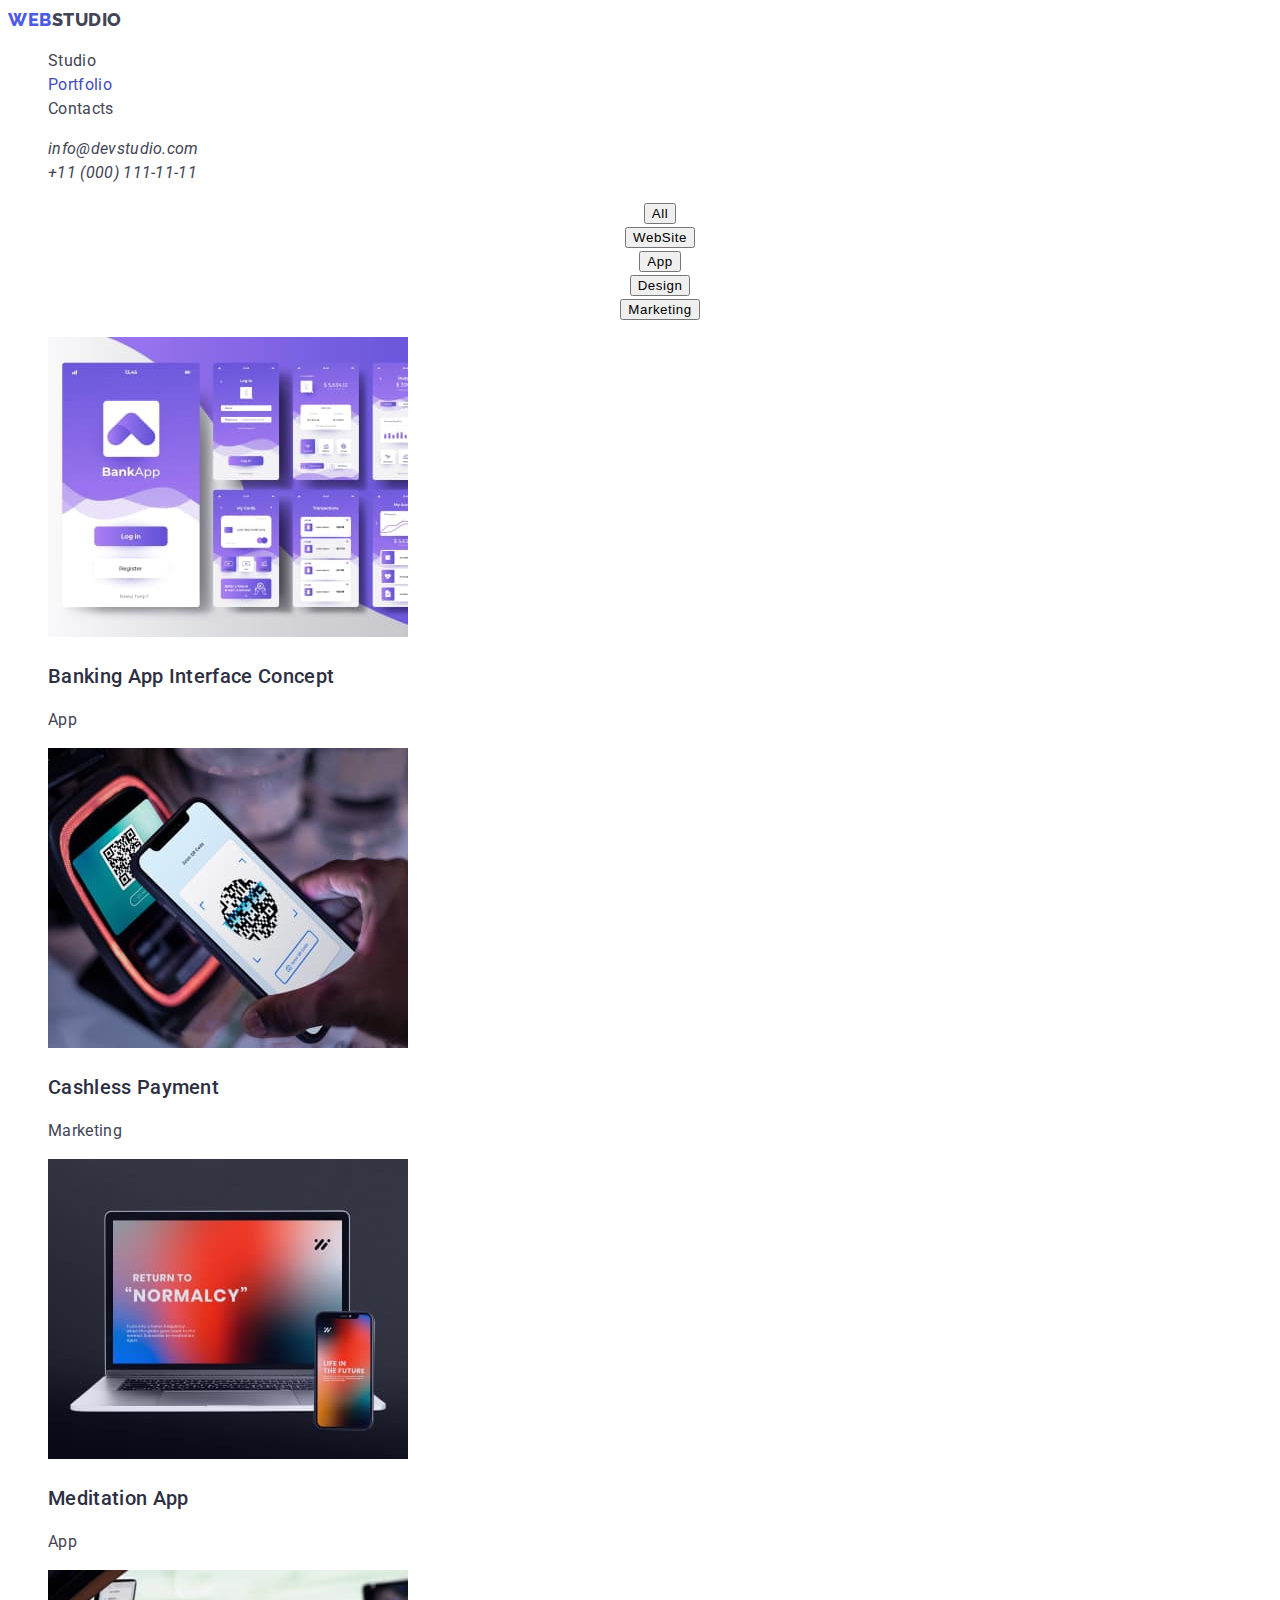
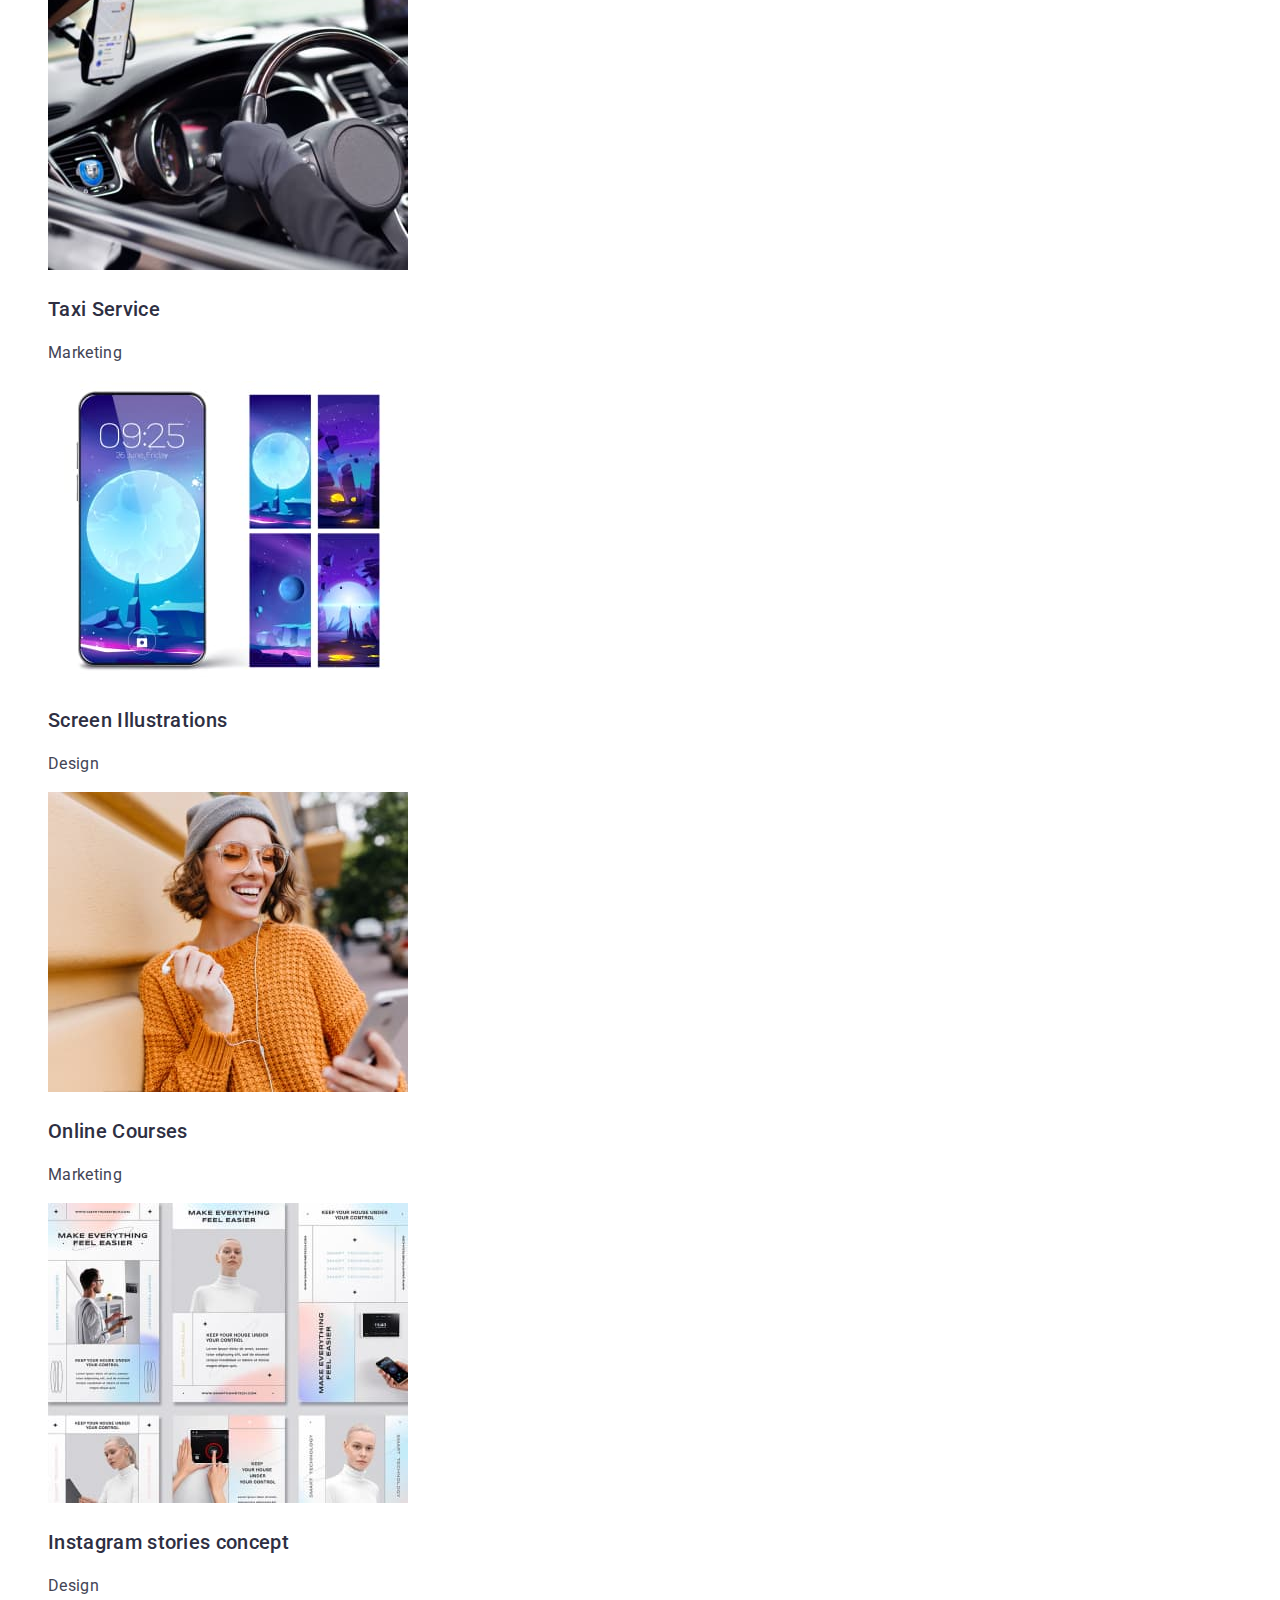
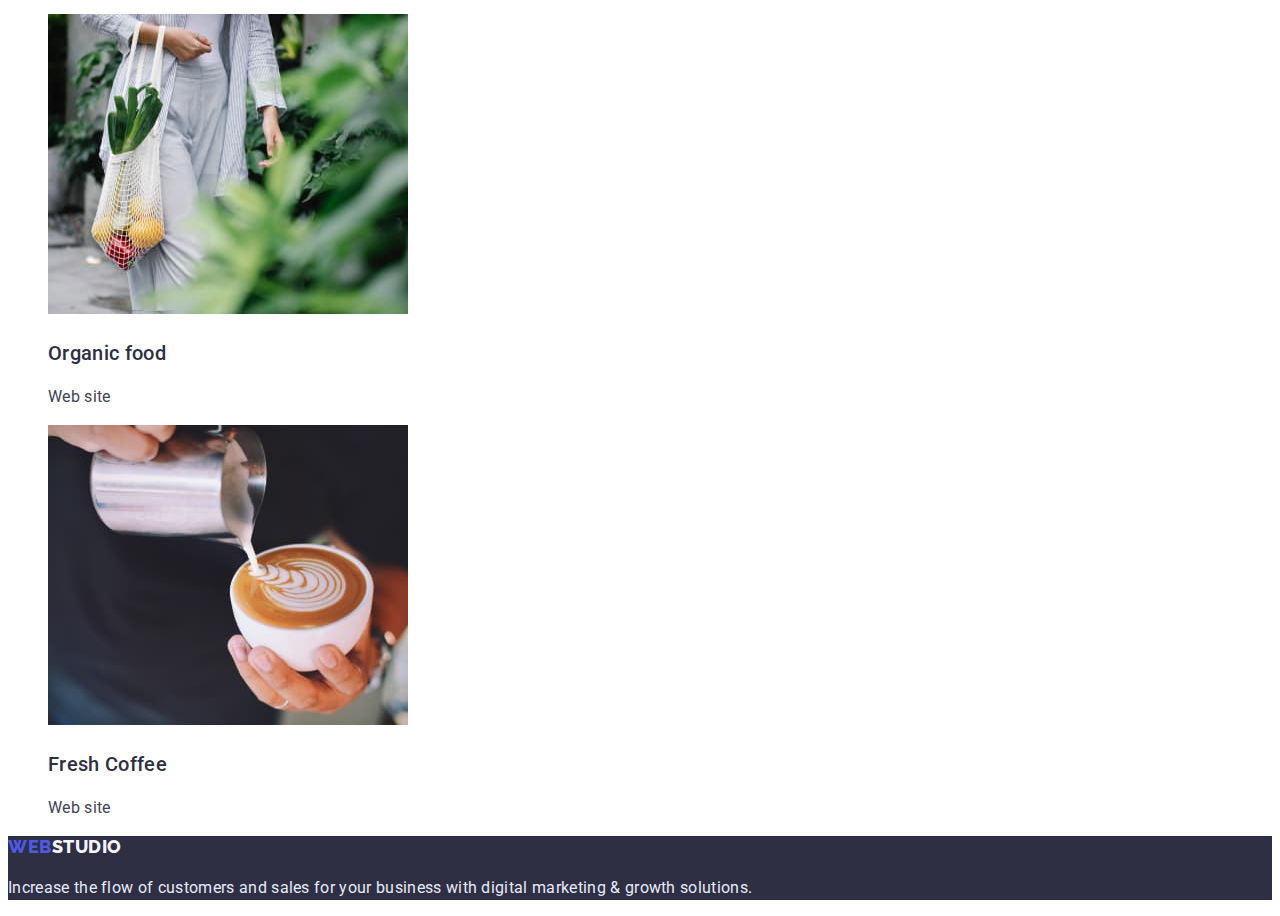
==== portfolio.html @ 270025c1 "portfolio created, css and fonts styled" ====
<!DOCTYPE html>
<html lang="en">
  <head>
    <meta charset="UTF-8" />
    <meta http-equiv="X-UA-Compatible" content="IE=edge" />
    <meta name="viewport" content="width=device-width, initial-scale=1.0" />
    <title>Portfolio</title>
    <link rel="stylesheet" href="./css/styles.css" />
    <link
      href="https://fonts.googleapis.com/css2?family=Raleway:wght@800&family=Roboto:wght@400;500;700;900&display=swap"
      rel="stylesheet"
    />
  </head>

  <body>
    <!-- Header section -->
    <header class="menu-header">
      <nav class="nav">
        <a class="logo" href="./index.html">
          <span class="logo-accent">Web</span>Studio</a
        >
        <ul class="site-nav">
          <li>
            <a href="./index.html" class="link">Studio</a>
          </li>
          <li>
            <a href="./portfolio.html" class="link current">Portfolio</a>
          </li>
          <li>
            <a href="" class="link">Contacts</a>
          </li>
        </ul>
      </nav>
      <address class="site-nav">
        <ul>
          <li>
            <a href="mailto:info@devstudio.com" class="link"
              >info@devstudio.com</a
            >
          </li>
          <li>
            <a href="tel:+110001111111" class="link">+11 (000) 111-11-11</a>
          </li>
        </ul>
      </address>
    </header>
    <!-- Main content of the site -->
    <main>
      <!-- Filter projects section -->
      <section>
        <h1 class="hidden">List of our projects</h1>
        <ul class="btn-list">
          <li><button class="button">All</button></li>
          <li><button class="button">WebSite</button></li>
          <li><button class="button">App</button></li>
          <li><button class="button">Design</button></li>
          <li><button class="button">Marketing</button></li>
        </ul>
      </section>
      <!-- Projects section -->
      <section>
        <h2 class="hidden">Examples of our projects</h2>
        <ul>
          <li class="projects-list">
            <a href=""
              ><img
                src="./images/banking-img.jpg"
                alt="banking app interface"
                width="360"
                height="300"
              />
              <h3 class="projects-header">Banking App Interface Concept</h3>
              <p class="projects-text">App</p>
            </a>
          </li>
          <li class="projects-list">
            <a href=""
              ><img
                src="./images/cashless-img.jpg"
                alt="cashless payment"
                width="360"
                height="300"
              />
              <h3 class="projects-header">Cashless Payment</h3>
              <p class="projects-text">Marketing</p>
            </a>
          </li>
          <li class="projects-list">
            <a href=""
              ><img
                src="./images/meditation-img.jpg"
                alt="meditation app"
                width="360"
                height="300"
              />
              <h3 class="projects-header">Meditation App</h3>
              <p class="projects-text">App</p>
            </a>
          </li>
          <li class="projects-list">
            <a href=""
              ><img
                src="./images/taxi-img.jpg"
                alt="taxi service"
                width="360"
                height="300"
              />
              <h3 class="projects-header">Taxi Service</h3>
              <p class="projects-text">Marketing</p>
            </a>
          </li>
          <li class="projects-list">
            <a href=""
              ><img
                src="./images/screen-img.jpg"
                alt="screen illustrations"
                width="360"
                height="300"
              />
              <h3 class="projects-header">Screen Illustrations</h3>
              <p class="projects-text">Design</p>
            </a>
          </li>
          <li class="projects-list">
            <a href=""
              ><img
                src="./images/online-img.jpg"
                alt="online courses"
                width="360"
                height="300"
              />
              <h3 class="projects-header">Online Courses</h3>
              <p class="projects-text">Marketing</p>
            </a>
          </li>
          <li class="projects-list">
            <a href=""
              ><img
                src="./images/instagram-img.jpg"
                alt="instagram stories"
                width="360"
                height="300"
              />
              <h3 class="projects-header">Instagram stories concept</h3>
              <p class="projects-text">Design</p>
            </a>
          </li>
          <li class="projects-list">
            <a href=""
              ><img
                src="./images/organic-img.jpg"
                alt="organic food"
                width="360"
                height="300"
              />
              <h3 class="projects-header">Organic food</h3>
              <p class="projects-text">Web site</p>
            </a>
          </li>
          <li class="projects-list">
            <a href=""
              ><img
                src="./images/fresh-img.jpg"
                alt="fresh coffee"
                width="360"
                height="300"
              />
              <h3 class="projects-header">Fresh Coffee</h3>
              <p class="projects-text">Web site</p>
            </a>
          </li>
        </ul>
      </section>
    </main>
    <!-- Footer area -->
    <footer class="footer">
      <a class="footer-logo" href="./index.html">
        <span class="logo-accent">Web</span>Studio</a
      >
      <p class="footer-text">
        Increase the flow of customers and sales for your business with digital
        marketing & growth solutions.
      </p>
    </footer>
  </body>
</html>
---- css/styles.css ----
/* main background color #FFFFFF; */
/* secondary background color #4D5AE5; */
/* main body text color #434455; */
/* secondary text color #2E2F42; */
/* accent #404BBF; */
/* team background color #F5F4FD; */
/* footer logo text color #F4F4FD; */
/* footer text color #E7E9FC; */
:root {
    --primary-bg-color: #FFFFFF;
    --secondary-bg-color: #4D5AE5;
    --color-main-text: #434455;
    --color-secondary-text: #2E2F42;
    --accent: #404BBF;
    --color-bg-team: #F5F4FD;
    --color-footer-logo: #F4F4FD;
    --color-footer-text: #E7E9FC;
}

/* General formatting */
body {
    background-color: var(--primary-bg-color);
    color: var(--color-main-text);
    font-family: 'Roboto', sans-serif;
    font-style: normal;
    font-weight: 400;
    font-size: 16px;
    line-height: 24px;
    letter-spacing: 0.02em;
}

ul {
    list-style: none;
}

a {
    text-decoration: none;
}

/* Logo */
.logo {
    color: var(--color-main-text);
    font-family: 'Raleway';
    font-style: normal;
    font-weight: 800;
    font-size: 18px;
    line-height: 24px;
    letter-spacing: 0.03em;
    text-transform: uppercase;
}

.logo-accent {
    color: var(--secondary-bg-color);
}

/* Nav */
.link {
    color: var(--color-main-text);
}

.link:hover,
.link:focus {
    color: var(--accent);
}

.site-nav .link.current {
    color: var(--accent);
}

/* Section hero */
.hero {
    background: var(--color-secondary-text);
    color: var(--primary-bg-color);
}

.hero-header {
    font-weight: 700;
    font-size: 56px;
    line-height: 60px;
    text-align: center;
    letter-spacing: 0.02em;
}

.btn {
    background-color: var(--secondary-bg-color);
    color: var(--primary-bg-color);
    font-weight: 500;
    letter-spacing: 0.04em;
    text-align: center;
}

.btn:hover,
.btn:focus {
    background-color: var(--accent);
    cursor: pointer;
}

/* Our advantages section style */

.advantages-hidden {
    display: none;
}

.subtitle-advantages {
    font-weight: 500;
    font-size: 20px;
    color: var(--color-secondary-text);
}

/* Section what are we doing */
.gallery-title {
    font-weight: 700;
    font-size: 36px;
    line-height: 40px;
    color: var(--color-secondary-text);
    text-align: center;
    text-transform: capitalize;
}

/* Section our team  */
.team {
    background-color: var(--color-bg-team);
}

.title-team {
    font-weight: 700;
    font-size: 36px;
    line-height: 40px;
    text-align: center;
    text-transform: capitalize;
    color: var(--color-secondary-text);
}

.subtitle-team {
    font-weight: 500;
    font-size: 20px;
    text-align: center;
    color: var(--color-secondary-text);
}

.team p {
    text-align: center;
}

/* Footer */
.footer {
    background-color: var(--color-secondary-text);
}

.footer-logo {
    color: var(--color-footer-logo);
    font-family: 'Raleway';
    font-style: normal;
    font-weight: 800;
    font-size: 18px;
    line-height: 21px;
    align-items: center;
    letter-spacing: 0.03em;
    text-transform: uppercase;
}

.footer-text {
    color: var(--color-footer-text);
}


/* Portfolio.html */

/* Button filters */

.hidden {
    display: none;
}

.btn-list {
    text-align: center;
}

.button {
    font-weight: 500;
    text-align: center;
    align-items: center;
    text-align: center;
    letter-spacing: 0.04em;
    cursor: pointer;
}

.button:hover,
.button:focus {
    background-color: var(--accent);
    color: var(--primary-bg-color);
}

/* Project section */

.projects-list:hover,
.projects-list:focus {
    background-color: var(--secondary-bg-color);
}

.projects-header {
    font-weight: 500;
    font-size: 20px;
    color: var(--color-secondary-text);
}

.projects-text {
    color: var(--color-main-text);
}
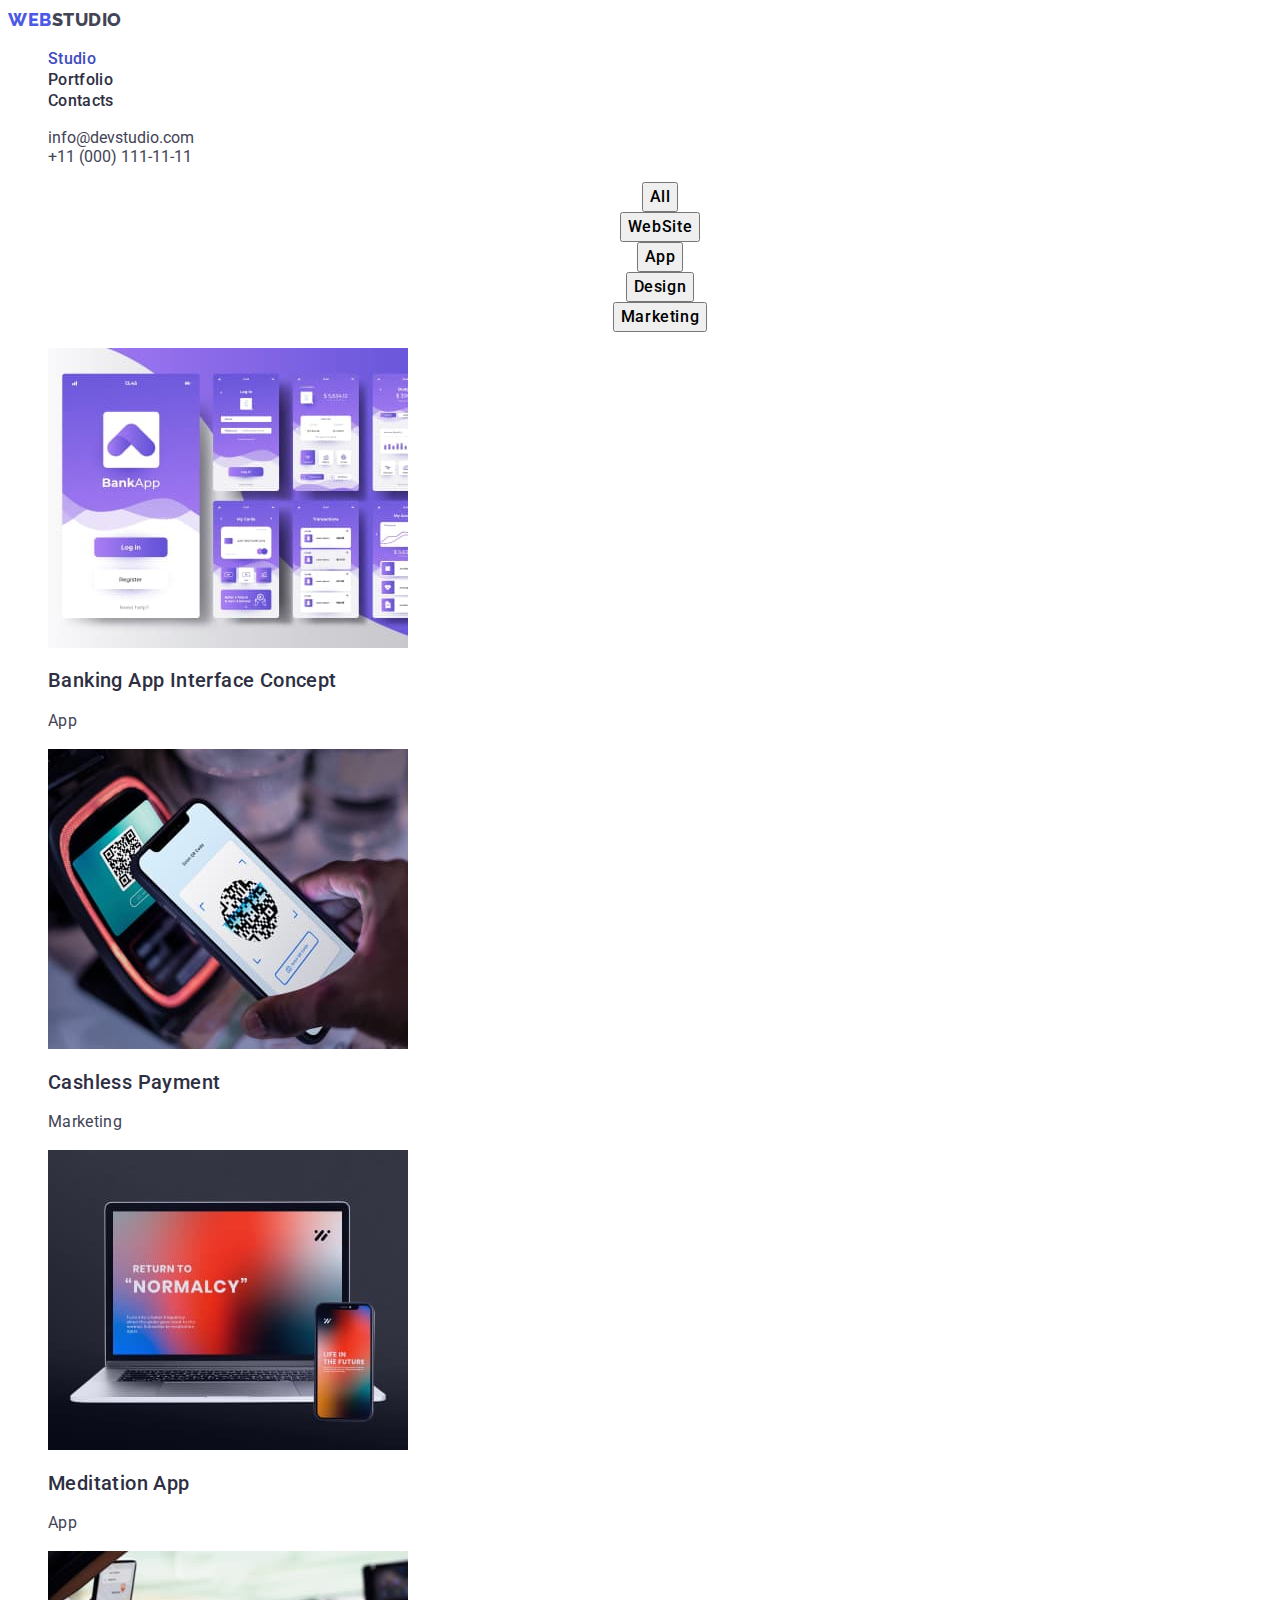
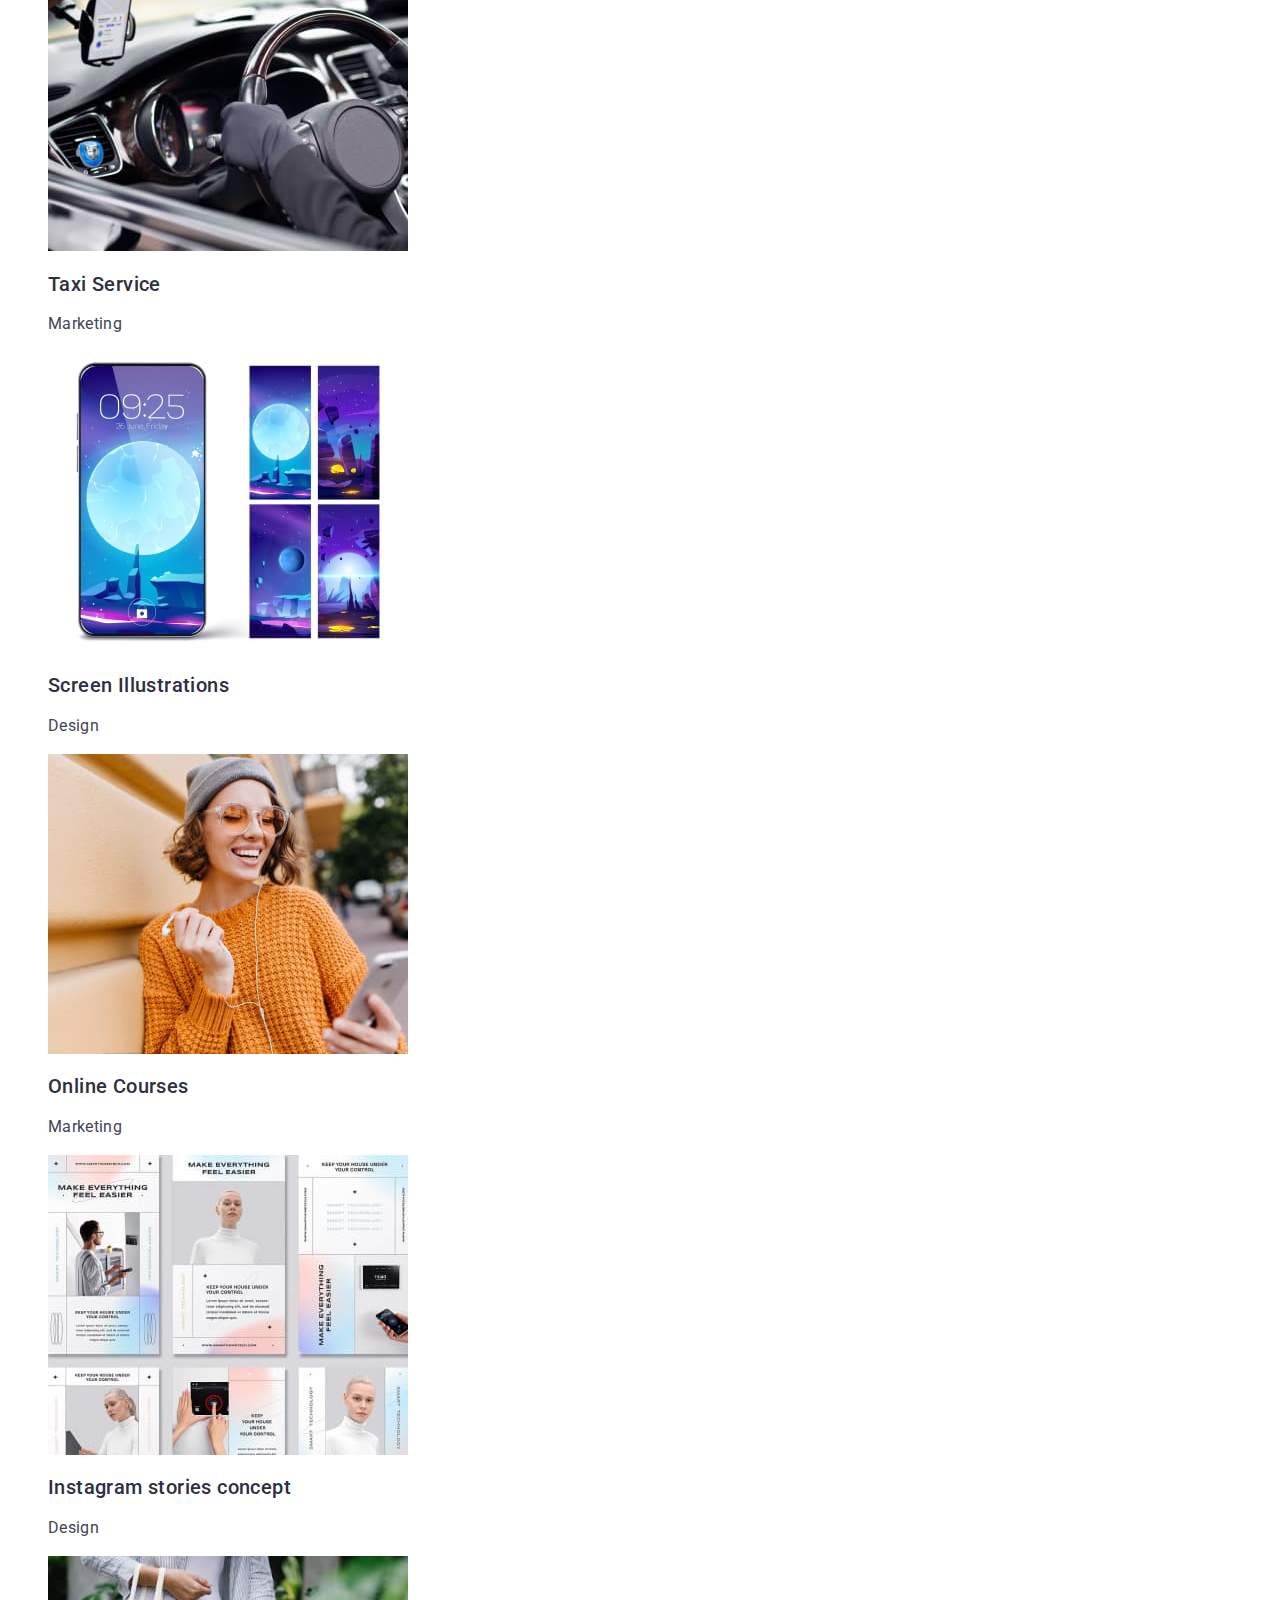
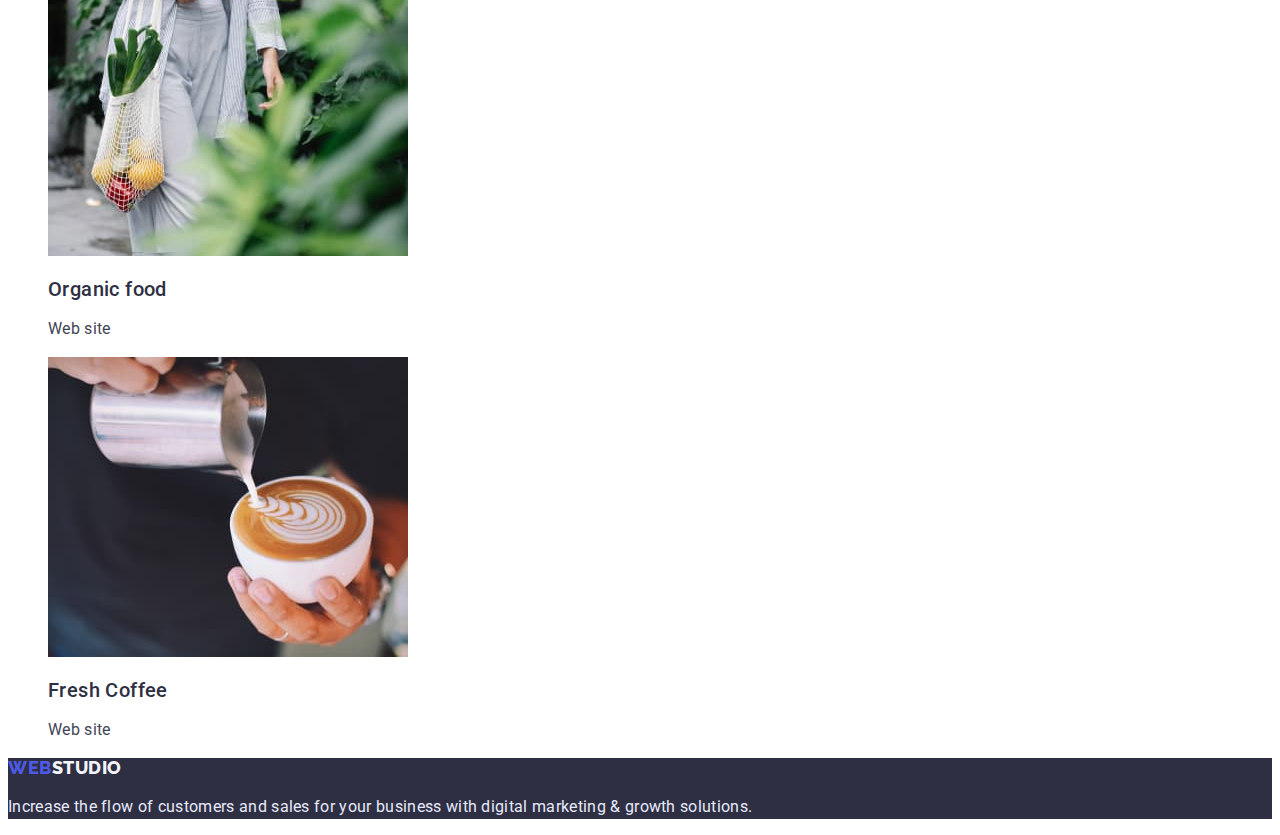
==== commit 9feb1b8d: "fixed errors" ====
--- a/portfolio.html
+++ b/portfolio.html
@@ -5,11 +5,11 @@
     <meta http-equiv="X-UA-Compatible" content="IE=edge" />
     <meta name="viewport" content="width=device-width, initial-scale=1.0" />
     <title>Portfolio</title>
-    <link rel="stylesheet" href="./css/styles.css" />
     <link
       href="https://fonts.googleapis.com/css2?family=Raleway:wght@800&family=Roboto:wght@400;500;700;900&display=swap"
       rel="stylesheet"
     />
+    <link rel="stylesheet" href="./css/styles.css" />
   </head>
 
   <body>
@@ -21,34 +21,35 @@
         >
         <ul class="site-nav">
           <li>
-            <a href="./index.html" class="link">Studio</a>
+            <a href="./index.html" class="nav-link current">Studio</a>
           </li>
           <li>
-            <a href="./portfolio.html" class="link current">Portfolio</a>
+            <a href="./portfolio.html" class="nav-link">Portfolio</a>
           </li>
           <li>
-            <a href="" class="link">Contacts</a>
+            <a href="" class="nav-link">Contacts</a>
           </li>
         </ul>
       </nav>
-      <address class="site-nav">
+      <address class="address">
         <ul>
           <li>
-            <a href="mailto:info@devstudio.com" class="link"
+            <a href="mailto:info@devstudio.com" class="address-link"
               >info@devstudio.com</a
             >
           </li>
           <li>
-            <a href="tel:+110001111111" class="link">+11 (000) 111-11-11</a>
+            <a href="tel:+110001111111" class="address-link"
+              >+11 (000) 111-11-11</a
+            >
           </li>
         </ul>
       </address>
     </header>
     <!-- Main content of the site -->
     <main>
-      <!-- Filter projects section -->
       <section>
-        <h1 class="hidden">List of our projects</h1>
+        <h1 class="visually-hidden">List of our projects</h1>
         <ul class="btn-list">
           <li><button class="button">All</button></li>
           <li><button class="button">WebSite</button></li>
@@ -56,12 +57,8 @@
           <li><button class="button">Design</button></li>
           <li><button class="button">Marketing</button></li>
         </ul>
-      </section>
-      <!-- Projects section -->
-      <section>
-        <h2 class="hidden">Examples of our projects</h2>
         <ul>
-          <li class="projects-list">
+          <li>
             <a href=""
               ><img
                 src="./images/banking-img.jpg"
@@ -69,11 +66,11 @@
                 width="360"
                 height="300"
               />
-              <h3 class="projects-header">Banking App Interface Concept</h3>
+              <h2 class="projects-header">Banking App Interface Concept</h2>
               <p class="projects-text">App</p>
             </a>
           </li>
-          <li class="projects-list">
+          <li>
             <a href=""
               ><img
                 src="./images/cashless-img.jpg"
@@ -81,11 +78,11 @@
                 width="360"
                 height="300"
               />
-              <h3 class="projects-header">Cashless Payment</h3>
+              <h2 class="projects-header">Cashless Payment</h2>
               <p class="projects-text">Marketing</p>
             </a>
           </li>
-          <li class="projects-list">
+          <li>
             <a href=""
               ><img
                 src="./images/meditation-img.jpg"
@@ -93,11 +90,11 @@
                 width="360"
                 height="300"
               />
-              <h3 class="projects-header">Meditation App</h3>
+              <h2 class="projects-header">Meditation App</h2>
               <p class="projects-text">App</p>
             </a>
           </li>
-          <li class="projects-list">
+          <li>
             <a href=""
               ><img
                 src="./images/taxi-img.jpg"
@@ -105,11 +102,11 @@
                 width="360"
                 height="300"
               />
-              <h3 class="projects-header">Taxi Service</h3>
+              <h2 class="projects-header">Taxi Service</h2>
               <p class="projects-text">Marketing</p>
             </a>
           </li>
-          <li class="projects-list">
+          <li>
             <a href=""
               ><img
                 src="./images/screen-img.jpg"
@@ -117,7 +114,7 @@
                 width="360"
                 height="300"
               />
-              <h3 class="projects-header">Screen Illustrations</h3>
+              <h2 class="projects-header">Screen Illustrations</h2>
               <p class="projects-text">Design</p>
             </a>
           </li>
@@ -129,11 +126,11 @@
                 width="360"
                 height="300"
               />
-              <h3 class="projects-header">Online Courses</h3>
+              <h2 class="projects-header">Online Courses</h2>
               <p class="projects-text">Marketing</p>
             </a>
           </li>
-          <li class="projects-list">
+          <li>
             <a href=""
               ><img
                 src="./images/instagram-img.jpg"
@@ -141,11 +138,11 @@
                 width="360"
                 height="300"
               />
-              <h3 class="projects-header">Instagram stories concept</h3>
+              <h2 class="projects-header">Instagram stories concept</h2>
               <p class="projects-text">Design</p>
             </a>
           </li>
-          <li class="projects-list">
+          <li>
             <a href=""
               ><img
                 src="./images/organic-img.jpg"
@@ -153,11 +150,11 @@
                 width="360"
                 height="300"
               />
-              <h3 class="projects-header">Organic food</h3>
+              <h2 class="projects-header">Organic food</h2>
               <p class="projects-text">Web site</p>
             </a>
           </li>
-          <li class="projects-list">
+          <li>
             <a href=""
               ><img
                 src="./images/fresh-img.jpg"
@@ -165,7 +162,7 @@
                 width="360"
                 height="300"
               />
-              <h3 class="projects-header">Fresh Coffee</h3>
+              <h2 class="projects-header">Fresh Coffee</h2>
               <p class="projects-text">Web site</p>
             </a>
           </li>
--- a/css/styles.css
+++ b/css/styles.css
@@ -7,203 +7,231 @@
 /* footer logo text color #F4F4FD; */
 /* footer text color #E7E9FC; */
 :root {
-    --primary-bg-color: #FFFFFF;
-    --secondary-bg-color: #4D5AE5;
-    --color-main-text: #434455;
-    --color-secondary-text: #2E2F42;
-    --accent: #404BBF;
-    --color-bg-team: #F5F4FD;
-    --color-footer-logo: #F4F4FD;
-    --color-footer-text: #E7E9FC;
+  --primary-bg-color: #ffffff;
+  --secondary-bg-color: #4d5ae5;
+  --color-main-text: #434455;
+  --color-secondary-text: #2e2f42;
+  --accent: #404bbf;
+  --color-bg-team: #f5f4fd;
+  --color-footer-logo: #f4f4fd;
+  --color-footer-text: #e7e9fc;
 }
 
 /* General formatting */
 body {
-    background-color: var(--primary-bg-color);
-    color: var(--color-main-text);
-    font-family: 'Roboto', sans-serif;
-    font-style: normal;
-    font-weight: 400;
-    font-size: 16px;
-    line-height: 24px;
-    letter-spacing: 0.02em;
+  background-color: var(--primary-bg-color);
+  color: var(--color-main-text);
+  font-family: "Roboto", sans-serif;
+  font-style: normal;
+  font-size: 16px;
 }
 
 ul {
-    list-style: none;
+  list-style: none;
 }
 
 a {
-    text-decoration: none;
+  text-decoration: none;
 }
 
 /* Logo */
 .logo {
-    color: var(--color-main-text);
-    font-family: 'Raleway';
-    font-style: normal;
-    font-weight: 800;
-    font-size: 18px;
-    line-height: 24px;
-    letter-spacing: 0.03em;
-    text-transform: uppercase;
+  color: var(--color-main-text);
+  font-family: "Raleway", sans-serif;
+  font-weight: 800;
+  font-size: 18px;
+  line-height: 1.33;
+  letter-spacing: 0.03em;
+  text-transform: uppercase;
 }
 
 .logo-accent {
-    color: var(--secondary-bg-color);
+  color: var(--secondary-bg-color);
 }
 
 /* Nav */
-.link {
-    color: var(--color-main-text);
-}
-
-.link:hover,
-.link:focus {
-    color: var(--accent);
-}
-
-.site-nav .link.current {
-    color: var(--accent);
+.nav-link {
+  font-weight: 500;
+  color: var(--color-secondary-text);
+  line-height: 1.33;
+  letter-spacing: 0.02em;
+}
+
+.nav-link:hover,
+.nav-link:focus {
+  color: var(--accent);
+}
+
+.nav-link.current {
+  color: var(--accent);
+}
+
+.address-link {
+  font-style: normal;
+  color: var(--color-main-text);
 }
 
 /* Section hero */
 .hero {
-    background: var(--color-secondary-text);
-    color: var(--primary-bg-color);
+  background: var(--color-secondary-text);
+  color: var(--primary-bg-color);
 }
 
 .hero-header {
-    font-weight: 700;
-    font-size: 56px;
-    line-height: 60px;
-    text-align: center;
-    letter-spacing: 0.02em;
+  font-weight: 700;
+  font-size: 56px;
+  line-height: 1.07;
+  text-align: center;
+  letter-spacing: 0.02em;
 }
 
 .btn {
-    background-color: var(--secondary-bg-color);
-    color: var(--primary-bg-color);
-    font-weight: 500;
-    letter-spacing: 0.04em;
-    text-align: center;
+  background-color: var(--secondary-bg-color);
+  color: var(--primary-bg-color);
+  font-family: "Roboto", sans-serif;
+  font-weight: 500;
+  line-height: 1.33;
+  letter-spacing: 0.04em;
+  text-align: center;
 }
 
 .btn:hover,
 .btn:focus {
-    background-color: var(--accent);
-    cursor: pointer;
+  background-color: var(--accent);
+  cursor: pointer;
 }
 
 /* Our advantages section style */
 
-.advantages-hidden {
-    display: none;
+.visually-hidden {
+  position: absolute;
+  white-space: nowrap;
+  width: 1px;
+  height: 1px;
+  overflow: hidden;
+  border: 0;
+  padding: 0;
+  clip: rect(0 0 0 0);
+  clip-path: inset(50%);
+  margin: -1px;
 }
 
 .subtitle-advantages {
-    font-weight: 500;
-    font-size: 20px;
-    color: var(--color-secondary-text);
+  font-weight: 500;
+  font-size: 20px;
+  line-height: 1.2;
+  letter-spacing: 0.02em;
+  color: var(--color-secondary-text);
+}
+
+.text-advantages {
+  line-height: 1.5;
+  letter-spacing: 0.02em;
 }
 
 /* Section what are we doing */
 .gallery-title {
-    font-weight: 700;
-    font-size: 36px;
-    line-height: 40px;
-    color: var(--color-secondary-text);
-    text-align: center;
-    text-transform: capitalize;
+  font-weight: 700;
+  font-size: 36px;
+  line-height: 1.11;
+  color: var(--color-secondary-text);
+  text-align: center;
+  text-transform: capitalize;
 }
 
 /* Section our team  */
 .team {
-    background-color: var(--color-bg-team);
+  background-color: var(--color-bg-team);
+}
+
+.team-link {
+  background-color: var(--primary-bg-color);
 }
 
 .title-team {
-    font-weight: 700;
-    font-size: 36px;
-    line-height: 40px;
-    text-align: center;
-    text-transform: capitalize;
-    color: var(--color-secondary-text);
+  font-weight: 700;
+  font-size: 36px;
+  line-height: 1.11;
+  letter-spacing: 0.02em;
+  text-align: center;
+  text-transform: capitalize;
+  color: var(--color-secondary-text);
 }
 
 .subtitle-team {
-    font-weight: 500;
-    font-size: 20px;
-    text-align: center;
-    color: var(--color-secondary-text);
+  font-weight: 500;
+  font-size: 20px;
+  line-height: 1.2;
+  letter-spacing: 0.02em;
+  text-align: center;
+  color: var(--color-secondary-text);
 }
 
 .team p {
-    text-align: center;
+  text-align: center;
+  line-height: 1.5;
+  letter-spacing: 0.02em;
 }
 
 /* Footer */
 .footer {
-    background-color: var(--color-secondary-text);
+  background-color: var(--color-secondary-text);
 }
 
 .footer-logo {
-    color: var(--color-footer-logo);
-    font-family: 'Raleway';
-    font-style: normal;
-    font-weight: 800;
-    font-size: 18px;
-    line-height: 21px;
-    align-items: center;
-    letter-spacing: 0.03em;
-    text-transform: uppercase;
+  color: var(--color-footer-logo);
+  font-family: "Raleway", sans-serif;
+  font-style: normal;
+  font-weight: 800;
+  font-size: 18px;
+  line-height: 1.16;
+  align-items: center;
+  letter-spacing: 0.03em;
+  text-transform: uppercase;
 }
 
 .footer-text {
-    color: var(--color-footer-text);
-}
-
+  color: var(--color-footer-text);
+  line-height: 1.5;
+  letter-spacing: 0.02em;
+}
 
 /* Portfolio.html */
 
-/* Button filters */
-
-.hidden {
-    display: none;
-}
+/* Main content of the site */
 
 .btn-list {
-    text-align: center;
+  text-align: center;
 }
 
 .button {
-    font-weight: 500;
-    text-align: center;
-    align-items: center;
-    text-align: center;
-    letter-spacing: 0.04em;
-    cursor: pointer;
+  font-family: "Roboto", sans-serif;
+  font-weight: 500;
+  font-size: 16px;
+  line-height: 1.5;
+  letter-spacing: 0.04em;
+  text-align: center;
+  align-items: center;
+  text-align: center;
+  cursor: pointer;
 }
 
 .button:hover,
 .button:focus {
-    background-color: var(--accent);
-    color: var(--primary-bg-color);
-}
-
-/* Project section */
-
-.projects-list:hover,
-.projects-list:focus {
-    background-color: var(--secondary-bg-color);
+  background-color: var(--accent);
+  color: var(--primary-bg-color);
 }
 
 .projects-header {
-    font-weight: 500;
-    font-size: 20px;
-    color: var(--color-secondary-text);
+  font-weight: 500;
+  font-size: 20px;
+  line-height: 1.2;
+  letter-spacing: 0.02em;
+  color: var(--color-secondary-text);
 }
 
 .projects-text {
-    color: var(--color-main-text);
-}+  line-height: 1.5;
+  letter-spacing: 0.02em;
+  color: var(--color-main-text);
+}
